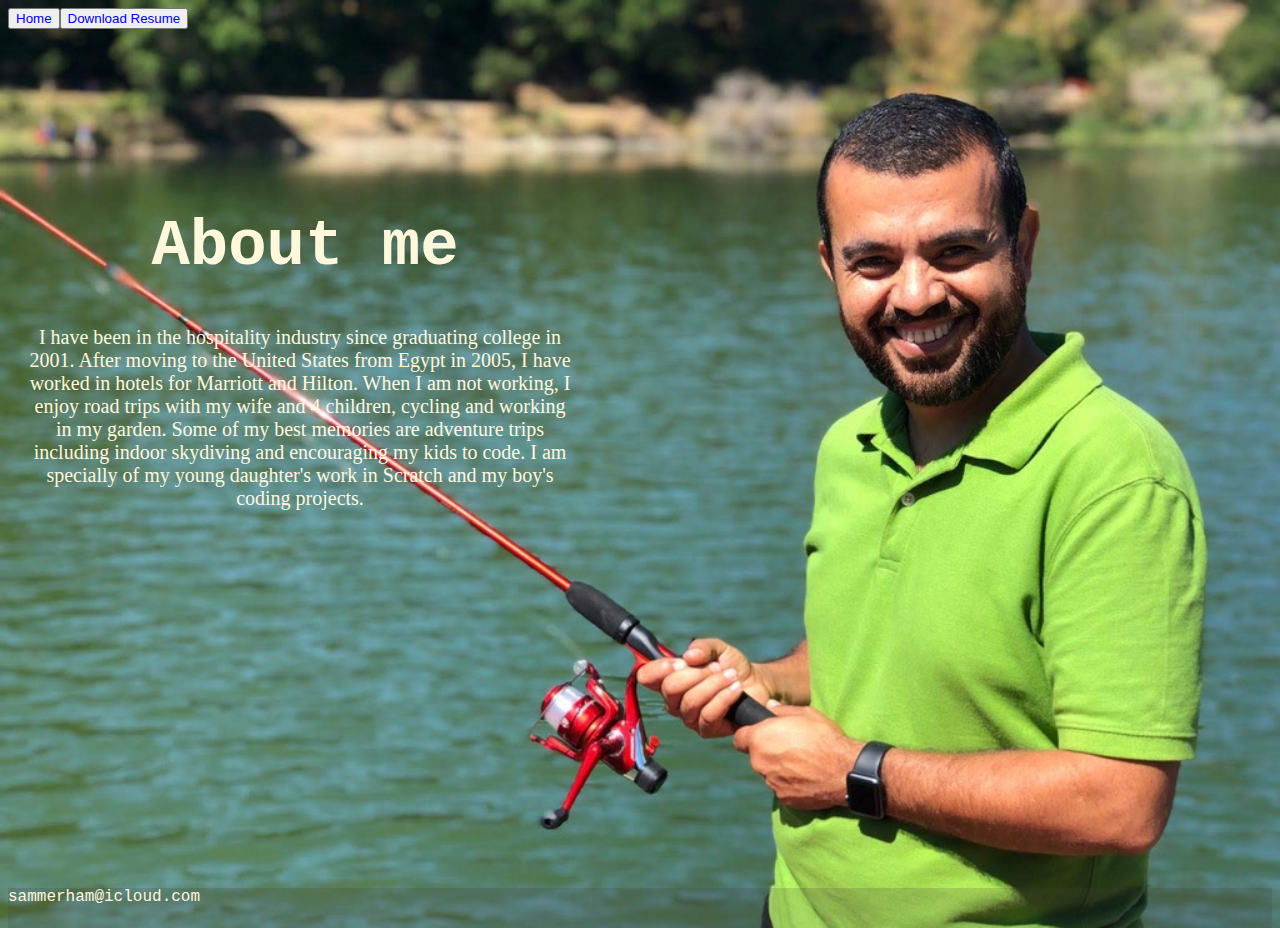
==== about.html @ 87705f3f "first commi" ====
<!DOCTYPE html>
<html lang="en">
    <head>
        <meta charset="utf-8">
        <meta http-equiv="X-UA-Compatible" content="IE=edge">
        <title>About me</title>
        <meta name="description" content="more information about me">
        <meta name="viewport" content="width=device-width, initial-scale=1">
        <link rel="stylesheet" href="style.css">
    </head>
    <body>
     <header>
        <button class="btn1"><a href="index.html">Home</a></button>
        <button class="resume"><a href="Resume.pdf">Download Resume</a></button>
     </header>
     <main class="about">
        <h1>About me</h1>
        <p>I have been in the hospitality industry since graduating college in 2001. After moving to the United States from Egypt in 2005, I have worked in hotels for Marriott and Hilton. When I am not working, I enjoy road trips with my wife and 4 children, cycling and working in my garden. Some of my best memories are adventure trips including indoor skydiving and encouraging my kids to code. I am specially of my young daughter's work in Scratch and my boy's coding projects.</p>
       
        
    </main>
    <footer>
        sammerham@icloud.com
    </footer>
    </body>
</html>
---- style.css ----
html {
    height: 100%;
}

body {
    background-color: rgb(56, 58, 61);
    background-image: url(images/background.jpeg);
    background-repeat: no-repeat;
    background-size: cover;
    
}

.container {
    margin-left: auto;
    margin-right: auto;
    
}

header {
    height: 60px;
    text-align: center;
    padding-bottom: 20px;
}

nav {
   background-color:rgba(0, 0, 0, 0.219);
    height: 50px;
   
}
nav ul {
    list-style-type: none;
    margin: 0;
    padding: 0;
    overflow: hidden;
}
nav ul li{
    float: left;
    
}
nav ul a{
    color: blanchedalmond;
    text-decoration: none;
    font-weight: bold;
    text-transform: uppercase;
    display: block;
    text-align: center;
    padding: 14px 16px;
  /* font-family: cursive; */
}
nav ul a:hover, a:active{
color: rgb(184, 46, 46);
}
main {
    
    height: 750px;
    text-align: center;
}

footer {
    background-color: rgba(63, 60, 60, 0.185);
    height: 40px;
    color: cornsilk;
    font-family: cursive,'Courier New', Courier, monospace;
    font-size: px;
}
h1 {
    font-size: 64px;
    color: cornsilk;
    font-family: cursive,'Courier New', Courier, monospace;
    padding-top: 30px;
    padding-right: 670px;
}
h3 {
    font-size: 25px;
    color: cornsilk;
    font-family: cursive,'Courier New', Courier, monospace;
    padding-left: 10px;;
}
p {
    font-size: 20px;
    color: cornsilk;
    font-family: cursive;
    padding-left: 20px;
    padding-right: 700px;
}
.rithm {
    color: rgb(255, 255, 255);
    text-decoration: underline;
    font-weight: bolder;
}
.rithm a:hover, a:active{
    color: rgb(184, 46, 46);
}
button {
    float: left;
    color: darkblue;
}
h3 {
    font-size: 30px;
    text-decoration: underline;
    color: rgb(88, 77, 77);
    font-family: cursive,'Courier New', Courier, monospace;
    padding-top: 30px;
    padding-bottom: 0;
    padding-right: 670px;
}
a {
    /* color: cornsilk; */
    text-decoration: none;
}
.contact {
    padding-top: 10px;
    margin-top: 10px;
    font-size: 30px;
    color: cornsilk;
}
.about {
    padding-top: 50px;
    font-size: 30px;
}

.email,.linkedin {
    color: cornsilk;
}
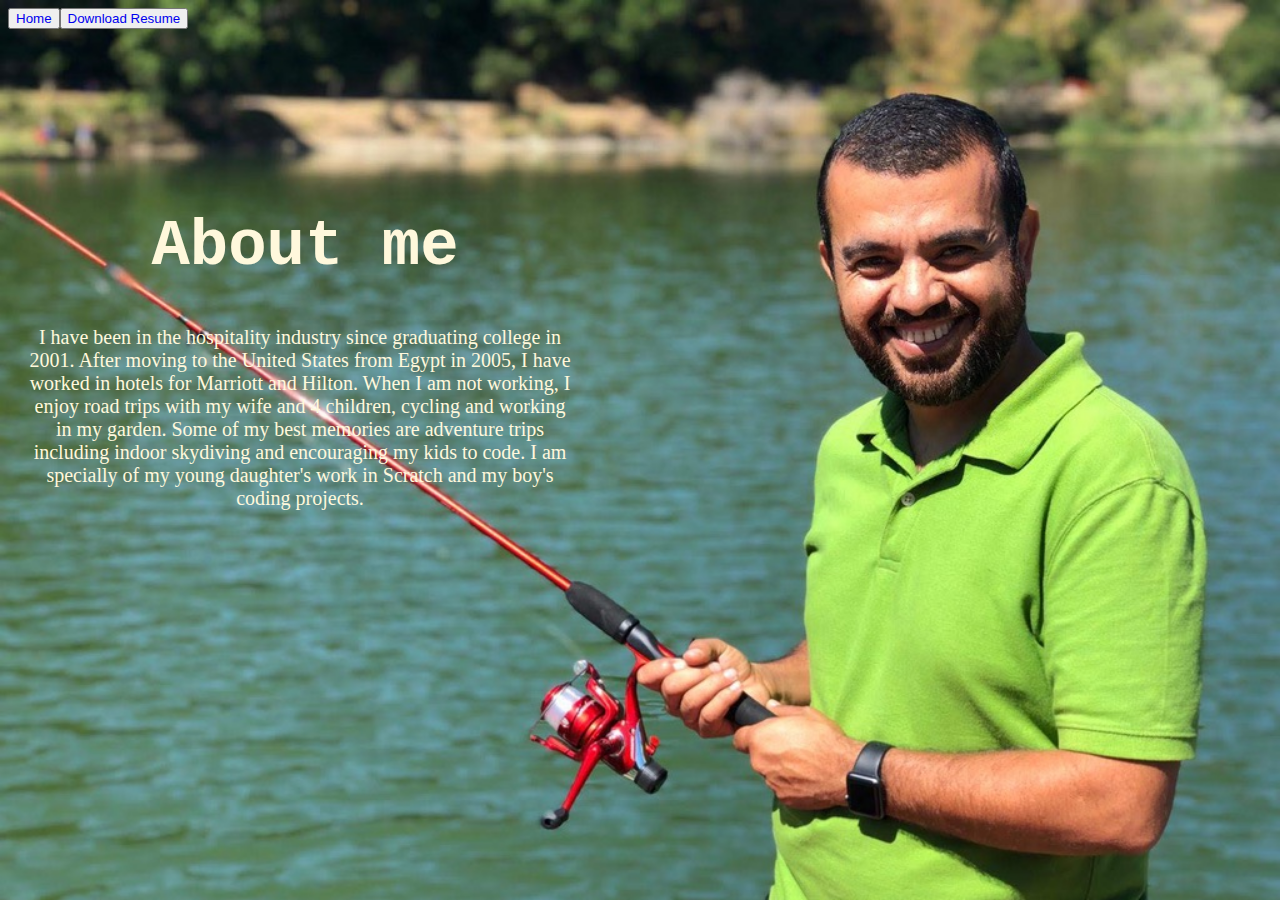
==== commit adb466ea: "removed footer from contact and about" ====
--- a/about.html
+++ b/about.html
@@ -19,8 +19,5 @@
        
         
     </main>
-    <footer>
-        sammerham@icloud.com
-    </footer>
     </body>
 </html>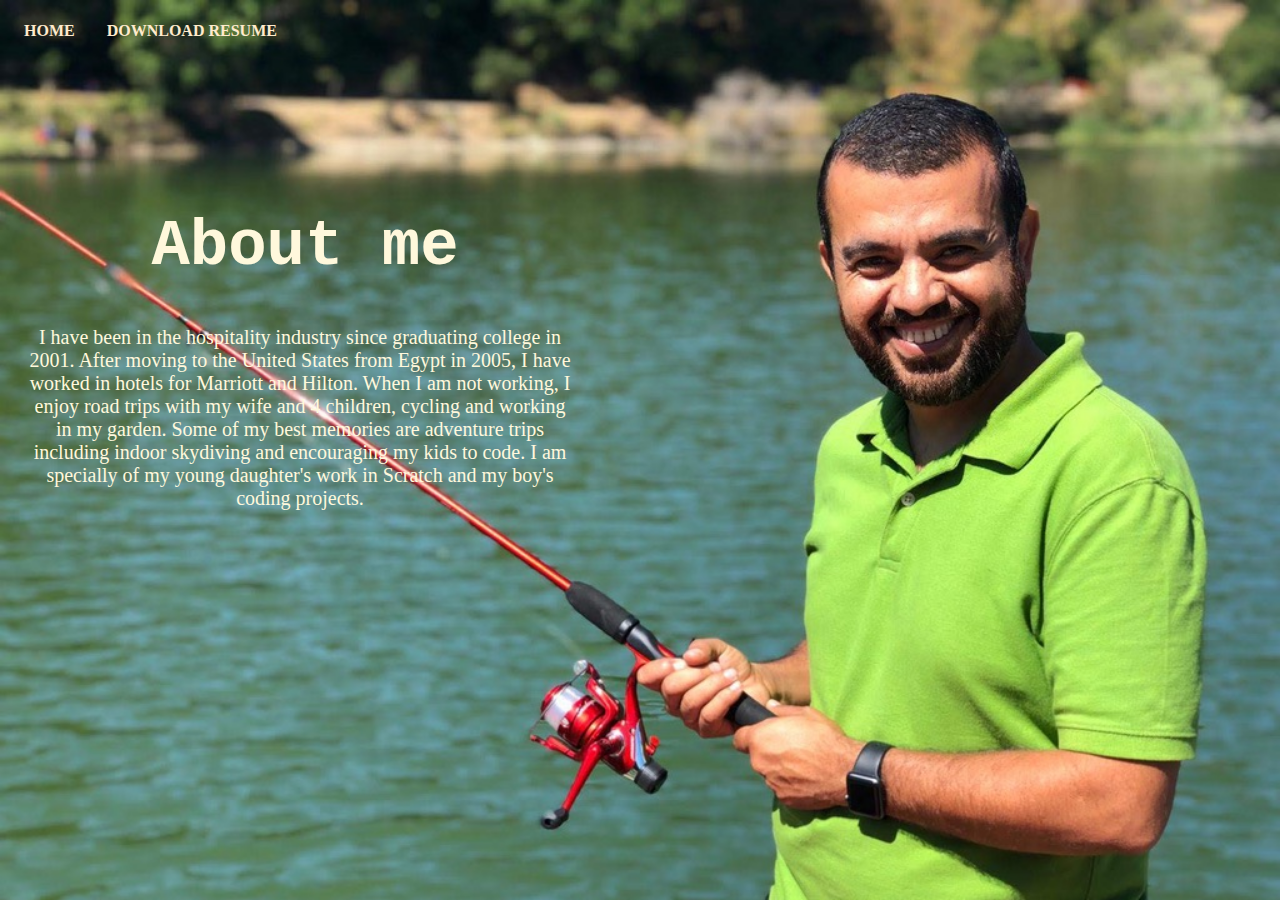
==== commit 721748bf: "added nav bar to about/contact" ====
--- a/about.html
+++ b/about.html
@@ -10,9 +10,14 @@
     </head>
     <body>
      <header>
-        <button class="btn1"><a href="index.html">Home</a></button>
-        <button class="resume"><a href="Resume.pdf">Download Resume</a></button>
+        <nav>
+            <ul class = "nav_links">
+                <li><a href="index.html">Home</a></li>
+                <li><a href="Resume.pdf">Download Resume</a></li>
+            </ul>
+          </nav>
      </header>
+     
      <main class="about">
         <h1>About me</h1>
         <p>I have been in the hospitality industry since graduating college in 2001. After moving to the United States from Egypt in 2005, I have worked in hotels for Marriott and Hilton. When I am not working, I enjoy road trips with my wife and 4 children, cycling and working in my garden. Some of my best memories are adventure trips including indoor skydiving and encouraging my kids to code. I am specially of my young daughter's work in Scratch and my boy's coding projects.</p>
--- a/style.css
+++ b/style.css
@@ -22,7 +22,7 @@
     padding-bottom: 20px;
 }
 
-nav {
+#home {
    background-color:rgba(0, 0, 0, 0.219);
     height: 50px;
    
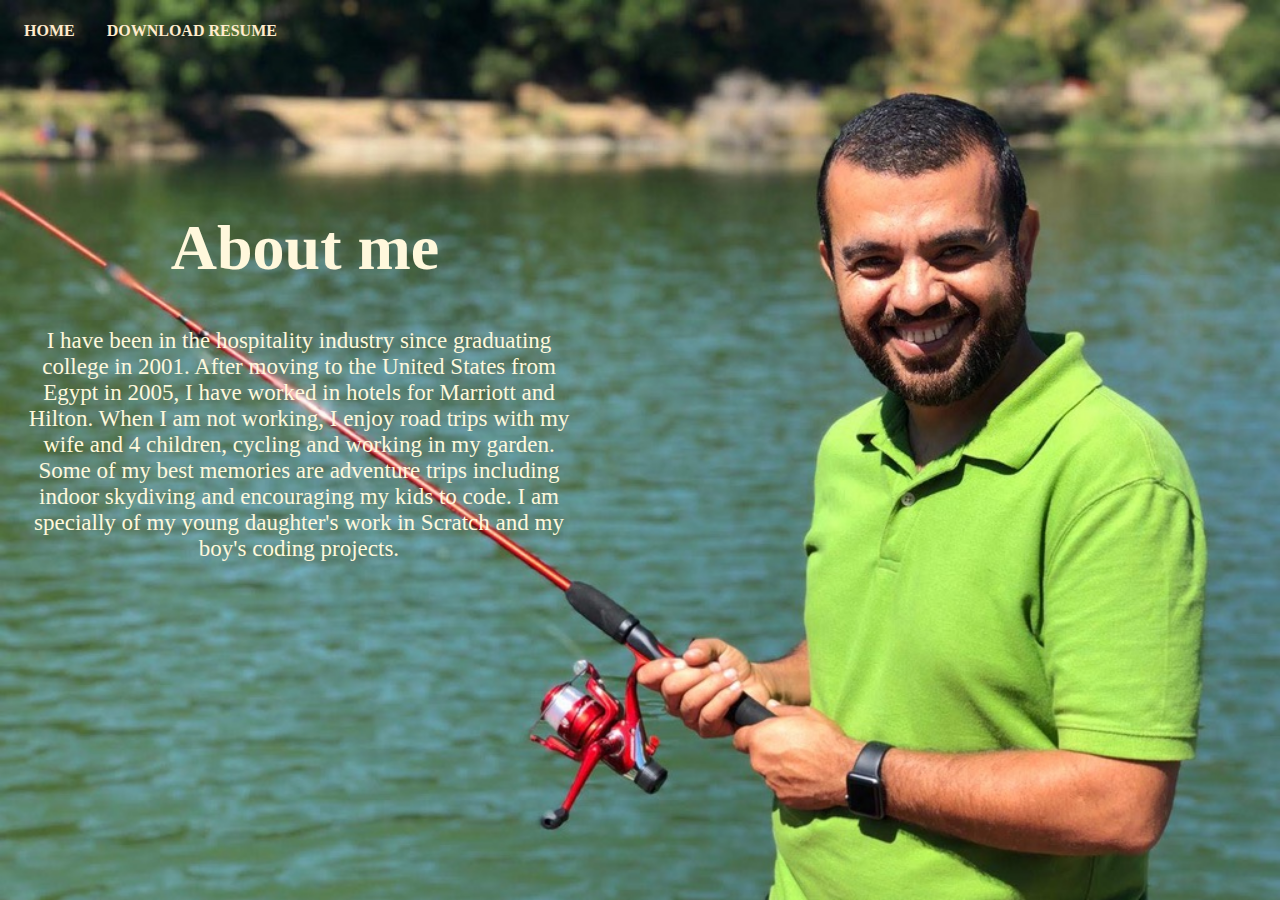
==== commit 3c254d45: "updated nav bar font" ====
--- a/about.html
+++ b/about.html
@@ -10,7 +10,7 @@
     </head>
     <body>
      <header>
-        <nav>
+        <nav class="nav">
             <ul class = "nav_links">
                 <li><a href="index.html">Home</a></li>
                 <li><a href="Resume.pdf">Download Resume</a></li>
--- a/style.css
+++ b/style.css
@@ -22,9 +22,10 @@
     padding-bottom: 20px;
 }
 
-#home {
-   background-color:rgba(0, 0, 0, 0.219);
+.nav {
+   
     height: 50px;
+    font-family: 'Courgette', cursive;
    
 }
 nav ul {
@@ -51,36 +52,33 @@
 color: rgb(184, 46, 46);
 }
 main {
-    
     height: 750px;
     text-align: center;
 }
 
 footer {
-    background-color: rgba(63, 60, 60, 0.185);
     height: 40px;
     color: cornsilk;
-    font-family: cursive,'Courier New', Courier, monospace;
-    font-size: px;
+    font-family: 'Courgette', cursive;
 }
 h1 {
     font-size: 64px;
     color: cornsilk;
-    font-family: cursive,'Courier New', Courier, monospace;
+    font-family: 'Courgette', cursive;
     padding-top: 30px;
     padding-right: 670px;
 }
 h3 {
     font-size: 25px;
     color: cornsilk;
-    font-family: cursive,'Courier New', Courier, monospace;
+    font-family: 'Courgette', cursive;
     padding-left: 10px;;
 }
 p {
-    font-size: 20px;
+    font-size: 23px;
     color: cornsilk;
-    font-family: cursive;
-    padding-left: 20px;
+    font-family: 'Courgette', cursive;
+    padding-left: 18px;
     padding-right: 700px;
 }
 .rithm {
@@ -88,7 +86,7 @@
     text-decoration: underline;
     font-weight: bolder;
 }
-.rithm a:hover, a:active{
+a:hover, a:active{
     color: rgb(184, 46, 46);
 }
 button {
@@ -99,7 +97,7 @@
     font-size: 30px;
     text-decoration: underline;
     color: rgb(88, 77, 77);
-    font-family: cursive,'Courier New', Courier, monospace;
+    font-family: 'Courgette', cursive;
     padding-top: 30px;
     padding-bottom: 0;
     padding-right: 670px;
@@ -110,7 +108,7 @@
 }
 .contact {
     padding-top: 10px;
-    margin-top: 10px;
+    margin-top: 100px;
     font-size: 30px;
     color: cornsilk;
 }
@@ -119,6 +117,9 @@
     font-size: 30px;
 }
 
-.email,.linkedin {
+.email, .info{
     color: cornsilk;
 }
+#contact-main {
+    margin-top: 200px;
+}